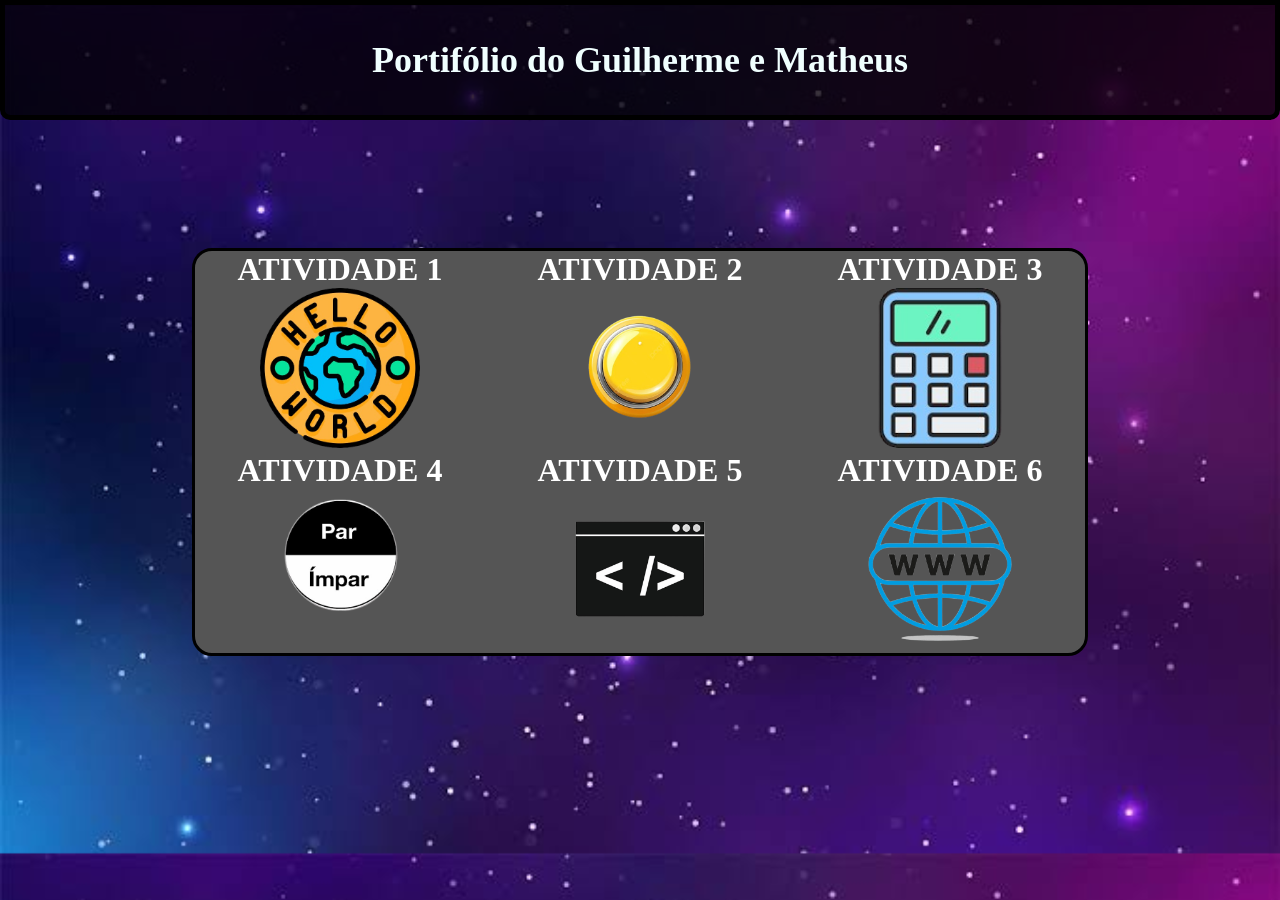
==== index.html @ c5ebf62c "Add files via upload" ====
<!DOCTYPE html>
<html lang="pt-br">
<head>
    <meta charset="UTF-8">
    <meta name="viewport" content="width=device-width, initial-scale=1.0">
    <title>Portifolha</title>
    <link rel="stylesheet" href="style.css">
</head>
<body>
    <header>
        <h1>Portifólio do Guilherme e Matheus</h1>
        <img src="####" alt="">
    </header>
    <main>
        <div class="divPai">
            <div class="atividade1">
                <h1>ATIVIDADE 1</h1>
                <div class="img1">
                    <a href="atividade1/olamundo.html">
                        <img src="images/olamundo-removebg-preview.png" alt="">
                    </a>
                </div>
            </div>
            <div>
                <h1>ATIVIDADE 2</h1>
                <div class="img2">
                    <a href="atividade2/button.html">
                        <img src="images/images__1_-removebg-preview.png" alt="">
                    </a>
                </div>
            </div>
            <div class="atividade3">
                <h1>ATIVIDADE 3</h1>
                <div class="img3">
                    <a href="atividade3/calcu.html">
                        <img src="images/download-removebg-preview.png" alt="">
                    </a>
                </div>
            </div>
            <div class="atividade4">
                <h1>ATIVIDADE 4</h1>
                <div class="img4">
                    <a href="atividade4/paim.html">
                        <img src="images/parimpa-removebg-preview (1).png" alt="">
                    </a>
                </div>
            </div>
            <div class="atividade5"> 
                <h1>ATIVIDADE 5</h1>
                <div class="img5">
                    <a href="atividade5/maior.html">
                        <img src="images/maismenos (1).png" alt="">
                    </a>
                </div>
            </div>
            <div class="atividade6">
                <h1>ATIVIDADE 6</h1>
                <div class="img6">
                    <a href="atividade6/site.html">
                        <img src="images/www.png" alt="">
                    </a>
                </div>
            </div>
        </div>
    </main>
    <footer>

    </footer>
    <script src="script.js"></script>
</body>
</html>
---- style.css ----
*{
    padding: 0;
    margin: 0;
    box-sizing: border-box;
}

body{
    background-image: url(images/images.jpeg);
    color: azure;
    background-size: cover;
    text-align: center;
}
header{
    display: flex;
    background-color: rgba(0, 0, 0, 0.767);
    font-size: large;
    height: 120px;
    margin-bottom: 10%;
    align-items: center;
    justify-content: center;
    border: black;
    border-end-start-radius: 10px;
    border-end-end-radius: 10px;
    border-style: solid;
    border-width: 5px;
}
main{
    display: flex;
    margin: 0 15%;
    background-color: rgb(85, 85, 85);
    justify-content: center;
    align-items: center;
    color: white;
    height: auto;
    border-radius: 20px;
    border-width: 2%;
    border-color: black;
    border-style: solid;

    .divPai{
        display: grid;
        grid-template-columns: repeat(3, 1fr);
        justify-content: center;
        align-items: center;
        margin: auto;
    }
}
div{
    width: 300px;
}
img{
    height: 160px;
}
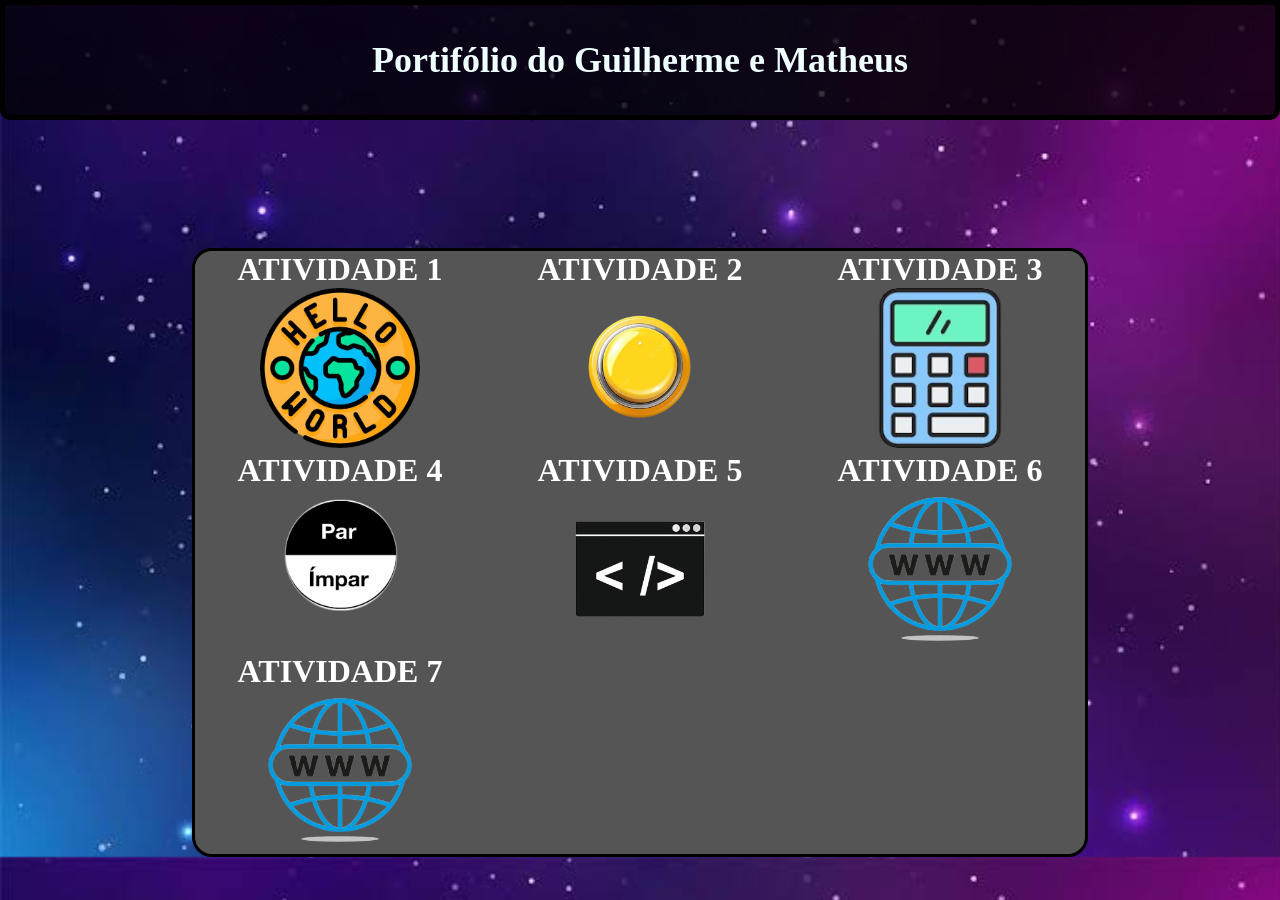
==== commit fa19d5b6: "Add files via upload" ====
--- a/index.html
+++ b/index.html
@@ -61,6 +61,14 @@
                     </a>
                 </div>
             </div>
+            <div class="atividade7">
+                <h1>ATIVIDADE 7</h1>
+                <div class="img6">
+                    <a href="atividade7/aleatorio.html">
+                        <img src="images/www.png" alt="">
+                    </a>
+                </div>
+            </div>
         </div>
     </main>
     <footer>
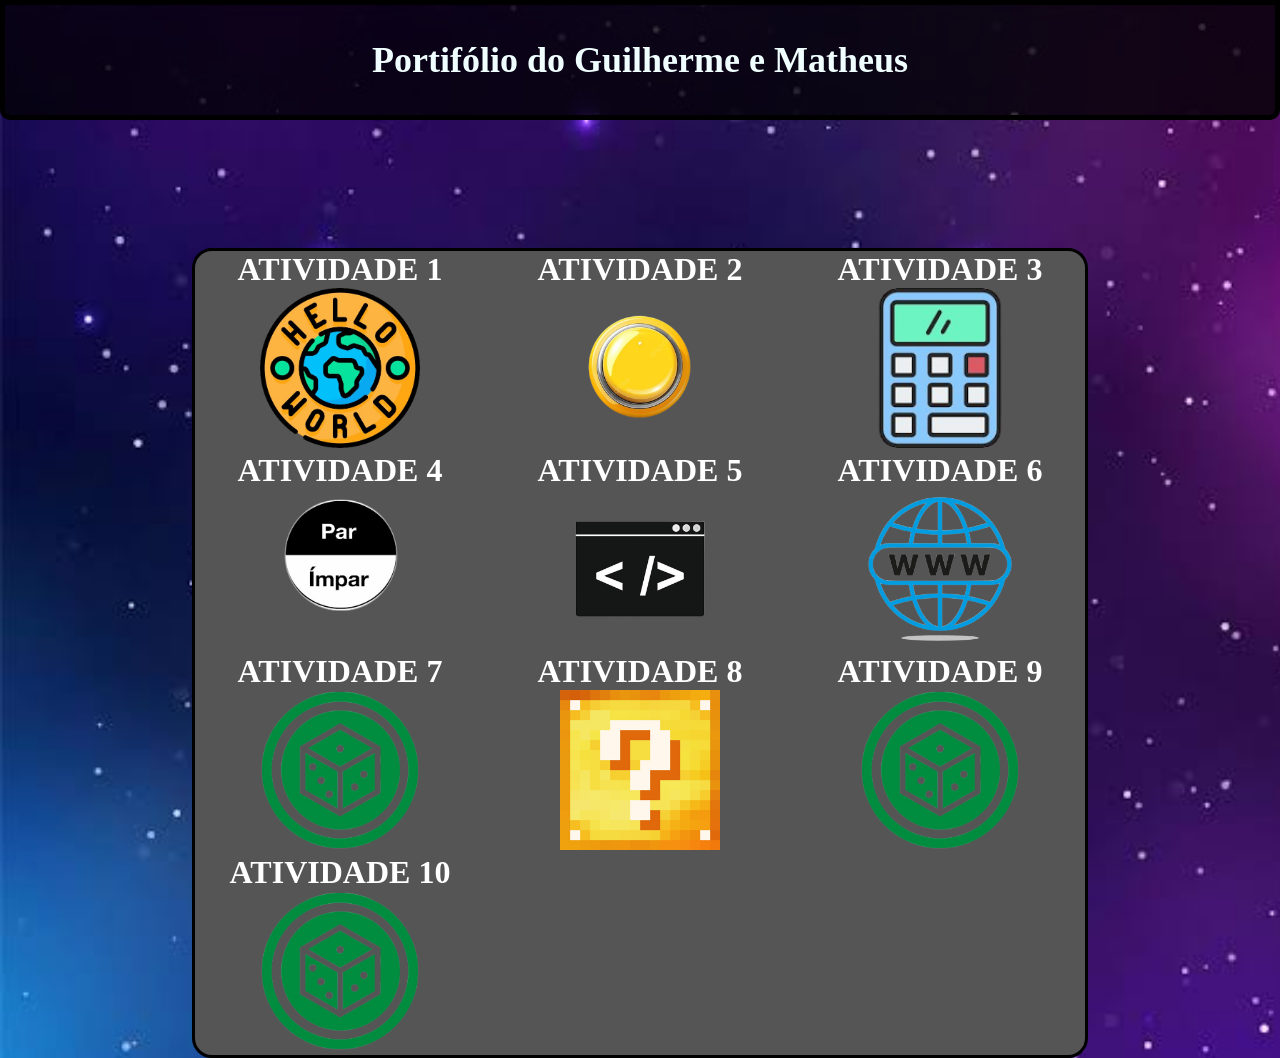
==== commit 85fee18b: "Add files via upload" ====
--- a/index.html
+++ b/index.html
@@ -65,7 +65,31 @@
                 <h1>ATIVIDADE 7</h1>
                 <div class="img6">
                     <a href="atividade7/aleatorio.html">
-                        <img src="images/www.png" alt="">
+                        <img src="images/numrale-removebg-preview.png" alt="">
+                    </a>
+                </div>
+            </div>
+            <div class="atividade8">
+                <h1>ATIVIDADE 8</h1>
+                <div class="img6">
+                    <a href="atividade8/sorte.html">
+                        <img src="../images/Lucky.png" alt="">
+                    </a>
+                </div>
+            </div>
+            <div class="atividade9">
+                <h1>ATIVIDADE 9</h1>
+                <div class="img6">
+                    <a href="atividade7/aleatorio.html">
+                        <img src="images/numrale-removebg-preview.png" alt="">
+                    </a>
+                </div>
+            </div>
+            <div class="atividade10">
+                <h1>ATIVIDADE 10</h1>
+                <div class="img6">
+                    <a href="atividade7/aleatorio.html">
+                        <img src="images/numrale-removebg-preview.png" alt="">
                     </a>
                 </div>
             </div>
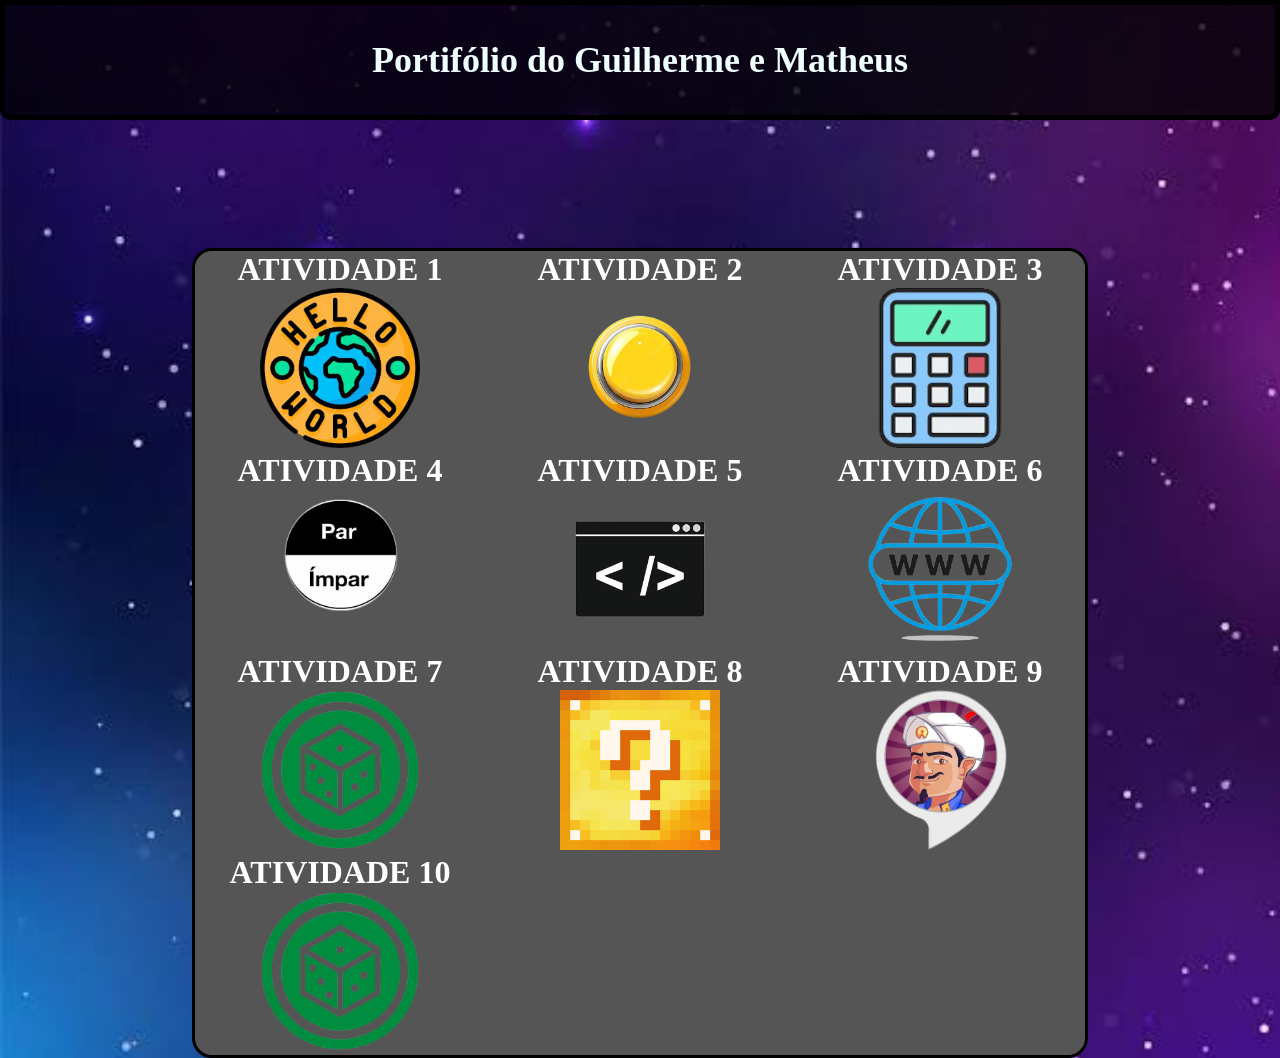
==== commit f33c9744: "Add files via upload" ====
--- a/index.html
+++ b/index.html
@@ -63,7 +63,7 @@
             </div>
             <div class="atividade7">
                 <h1>ATIVIDADE 7</h1>
-                <div class="img6">
+                <div class="img7">
                     <a href="atividade7/aleatorio.html">
                         <img src="images/numrale-removebg-preview.png" alt="">
                     </a>
@@ -71,7 +71,7 @@
             </div>
             <div class="atividade8">
                 <h1>ATIVIDADE 8</h1>
-                <div class="img6">
+                <div class="img8">
                     <a href="atividade8/sorte.html">
                         <img src="../images/Lucky.png" alt="">
                     </a>
@@ -79,15 +79,15 @@
             </div>
             <div class="atividade9">
                 <h1>ATIVIDADE 9</h1>
-                <div class="img6">
-                    <a href="atividade7/aleatorio.html">
-                        <img src="images/numrale-removebg-preview.png" alt="">
+                <div class="img9">
+                    <a href="atividade9/adivi.html">
+                        <img src="images/images-removebg-preview.png" alt="">
                     </a>
                 </div>
             </div>
             <div class="atividade10">
                 <h1>ATIVIDADE 10</h1>
-                <div class="img6">
+                <div class="img10">
                     <a href="atividade7/aleatorio.html">
                         <img src="images/numrale-removebg-preview.png" alt="">
                     </a>
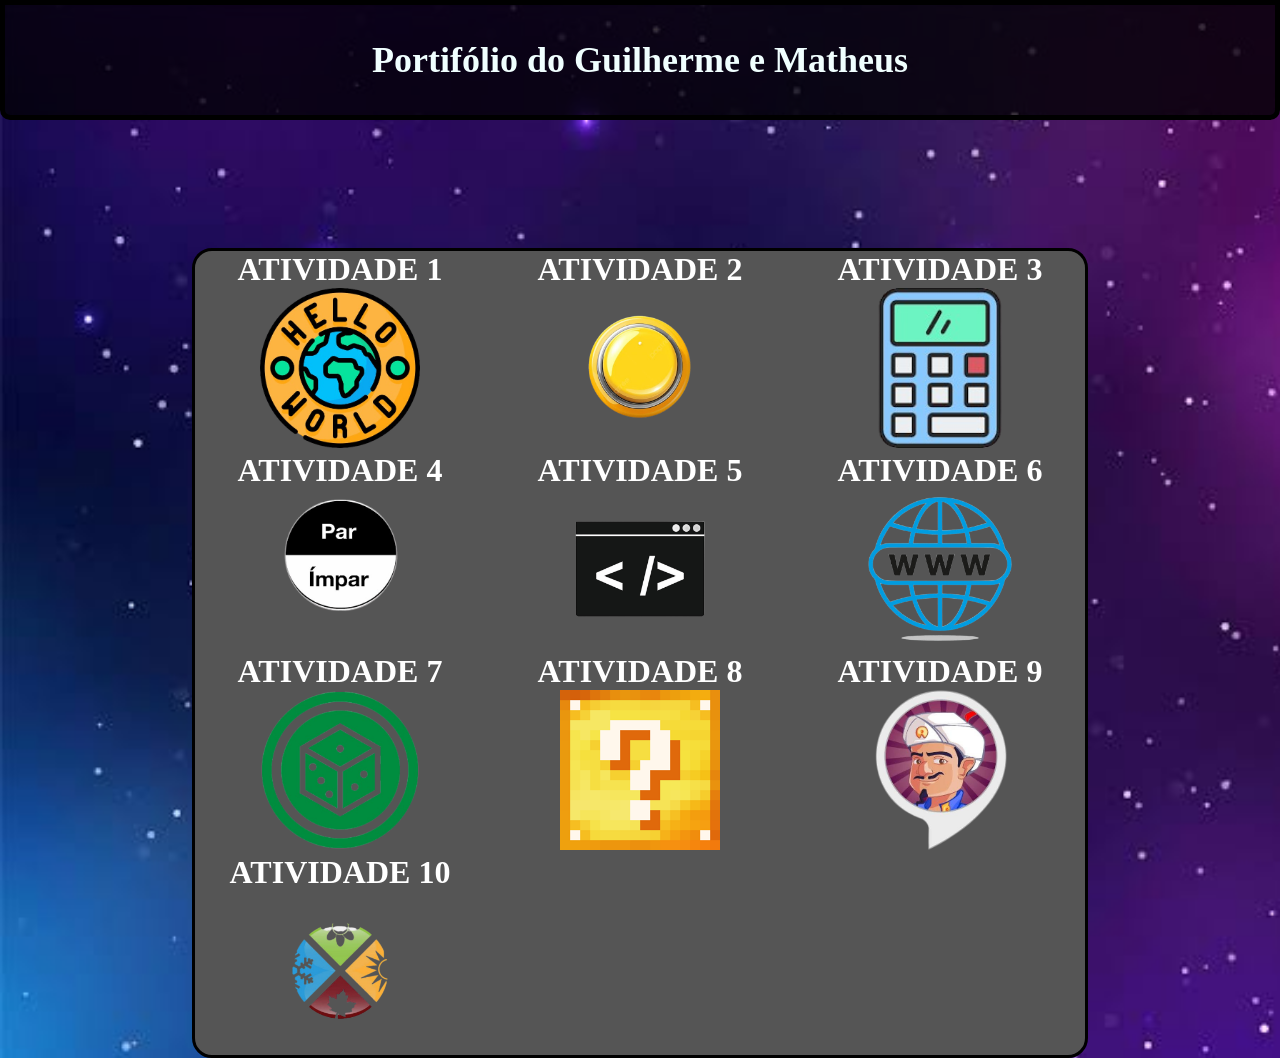
==== commit 4ce15b00: "Add files via upload" ====
--- a/index.html
+++ b/index.html
@@ -88,8 +88,8 @@
             <div class="atividade10">
                 <h1>ATIVIDADE 10</h1>
                 <div class="img10">
-                    <a href="atividade7/aleatorio.html">
-                        <img src="images/numrale-removebg-preview.png" alt="">
+                    <a href="atividade10/estacoes.html">
+                        <img src="images/bolsonaro.png" alt="">
                     </a>
                 </div>
             </div>
--- a/style.css
+++ b/style.css
@@ -50,4 +50,5 @@
 }
 img{
     height: 160px;
-}+}
+
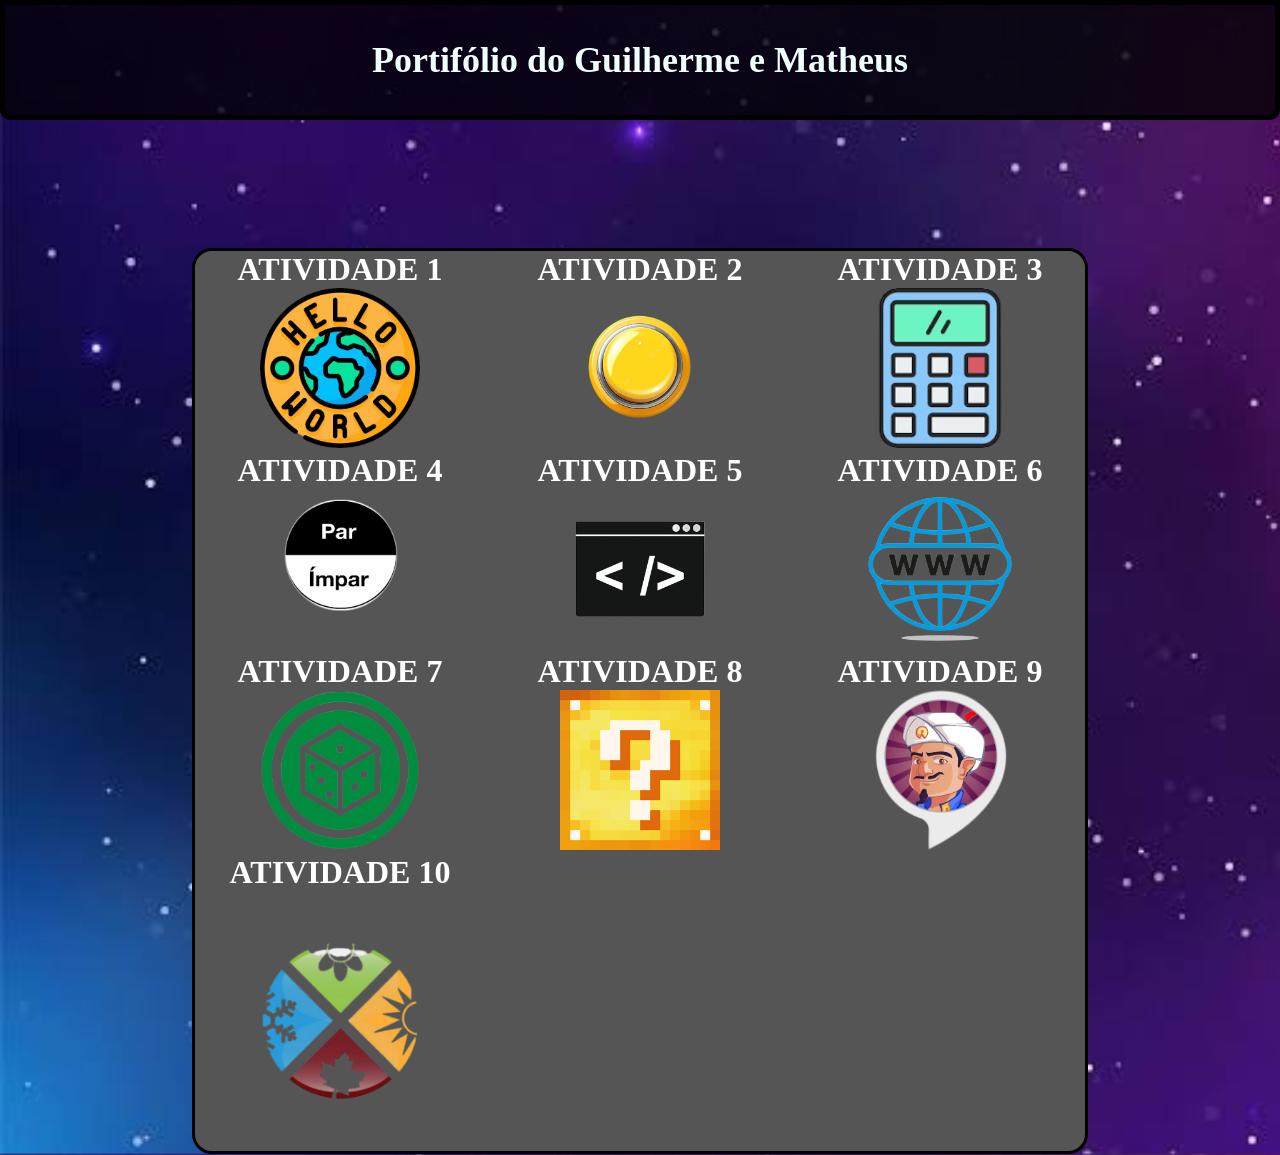
==== commit 46e875bc: "Add files via upload" ====
--- a/index.html
+++ b/index.html
@@ -25,7 +25,7 @@
                 <h1>ATIVIDADE 2</h1>
                 <div class="img2">
                     <a href="atividade2/button.html">
-                        <img src="images/images__1_-removebg-preview.png" alt="">
+                        <img src="images/images__1_-removebg-preview.png" class="img2">
                     </a>
                 </div>
             </div>
@@ -41,7 +41,7 @@
                 <h1>ATIVIDADE 4</h1>
                 <div class="img4">
                     <a href="atividade4/paim.html">
-                        <img src="images/parimpa-removebg-preview (1).png" alt="">
+                        <img src="images/parimpa-removebg-preview (1).png" class="img4">
                     </a>
                 </div>
             </div>
@@ -89,7 +89,7 @@
                 <h1>ATIVIDADE 10</h1>
                 <div class="img10">
                     <a href="atividade10/estacoes.html">
-                        <img src="images/bolsonaro.png" alt="">
+                        <img src="images/bolsonaro.png" class="img10">
                     </a>
                 </div>
             </div>
--- a/style.css
+++ b/style.css
@@ -1,3 +1,4 @@
+
 *{
     padding: 0;
     margin: 0;
@@ -51,4 +52,7 @@
 img{
     height: 160px;
 }
+.img10{
+    height: 260px;
+}
 
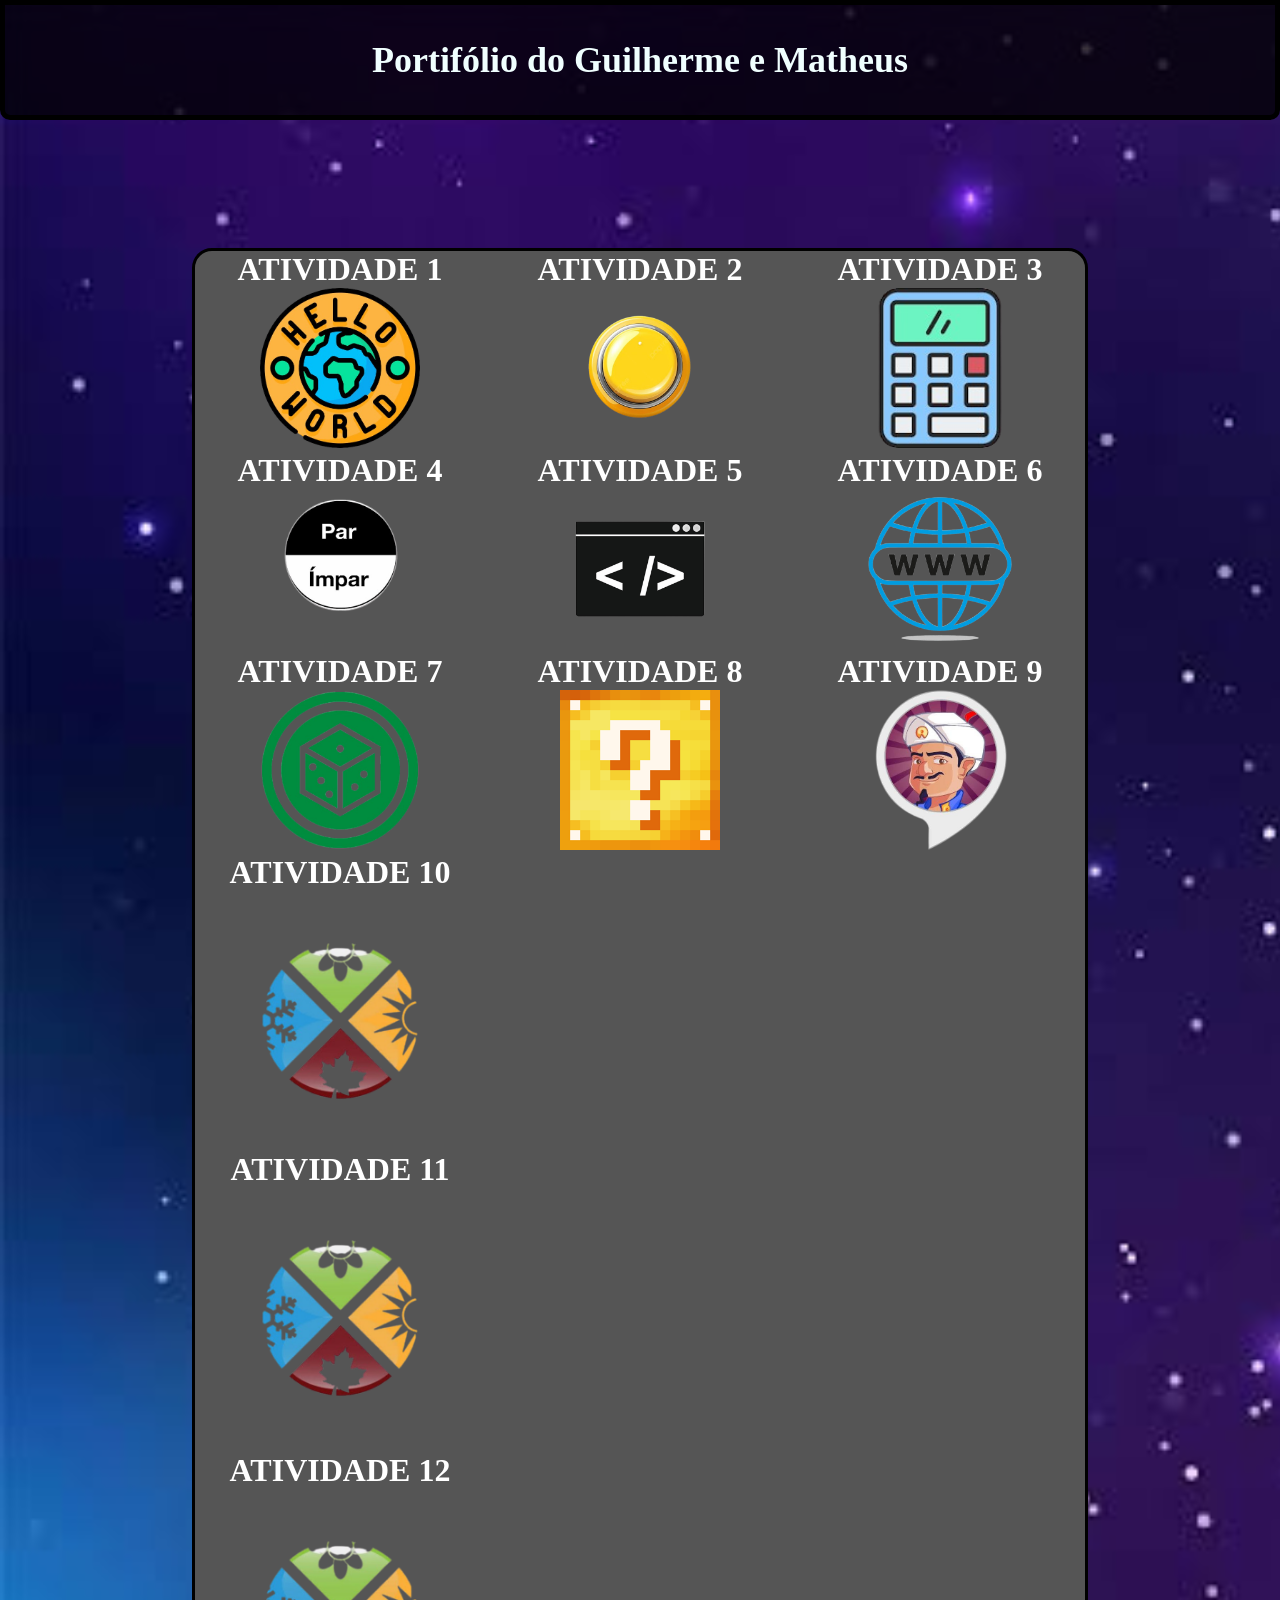
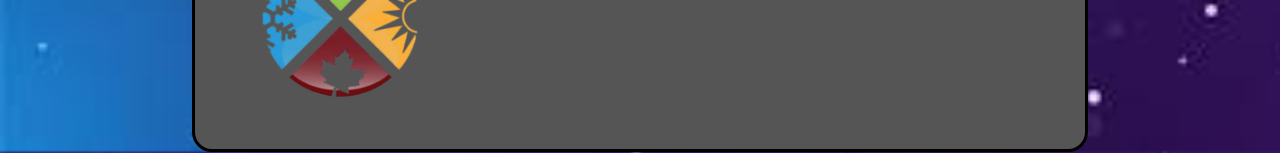
==== commit c7d4a9ff: "Add files via upload" ====
--- a/index.html
+++ b/index.html
@@ -92,6 +92,20 @@
                         <img src="images/bolsonaro.png" class="img10">
                     </a>
                 </div>
+            <div class="atividade11">
+                <h1>ATIVIDADE 11</h1>
+                <div class="img11">
+                    <a href="atividade11/horas.html">
+                        <img src="images/bolsonaro.png" class="img10">
+                    </a>
+                </div>
+            <div class="atividade12">
+                <h1>ATIVIDADE 12</h1>
+                <div class="img10">
+                    <a href="atividade12/basquete.html">
+                        <img src="images/bolsonaro.png" class="img10">
+                    </a>
+                </div>
             </div>
         </div>
     </main>
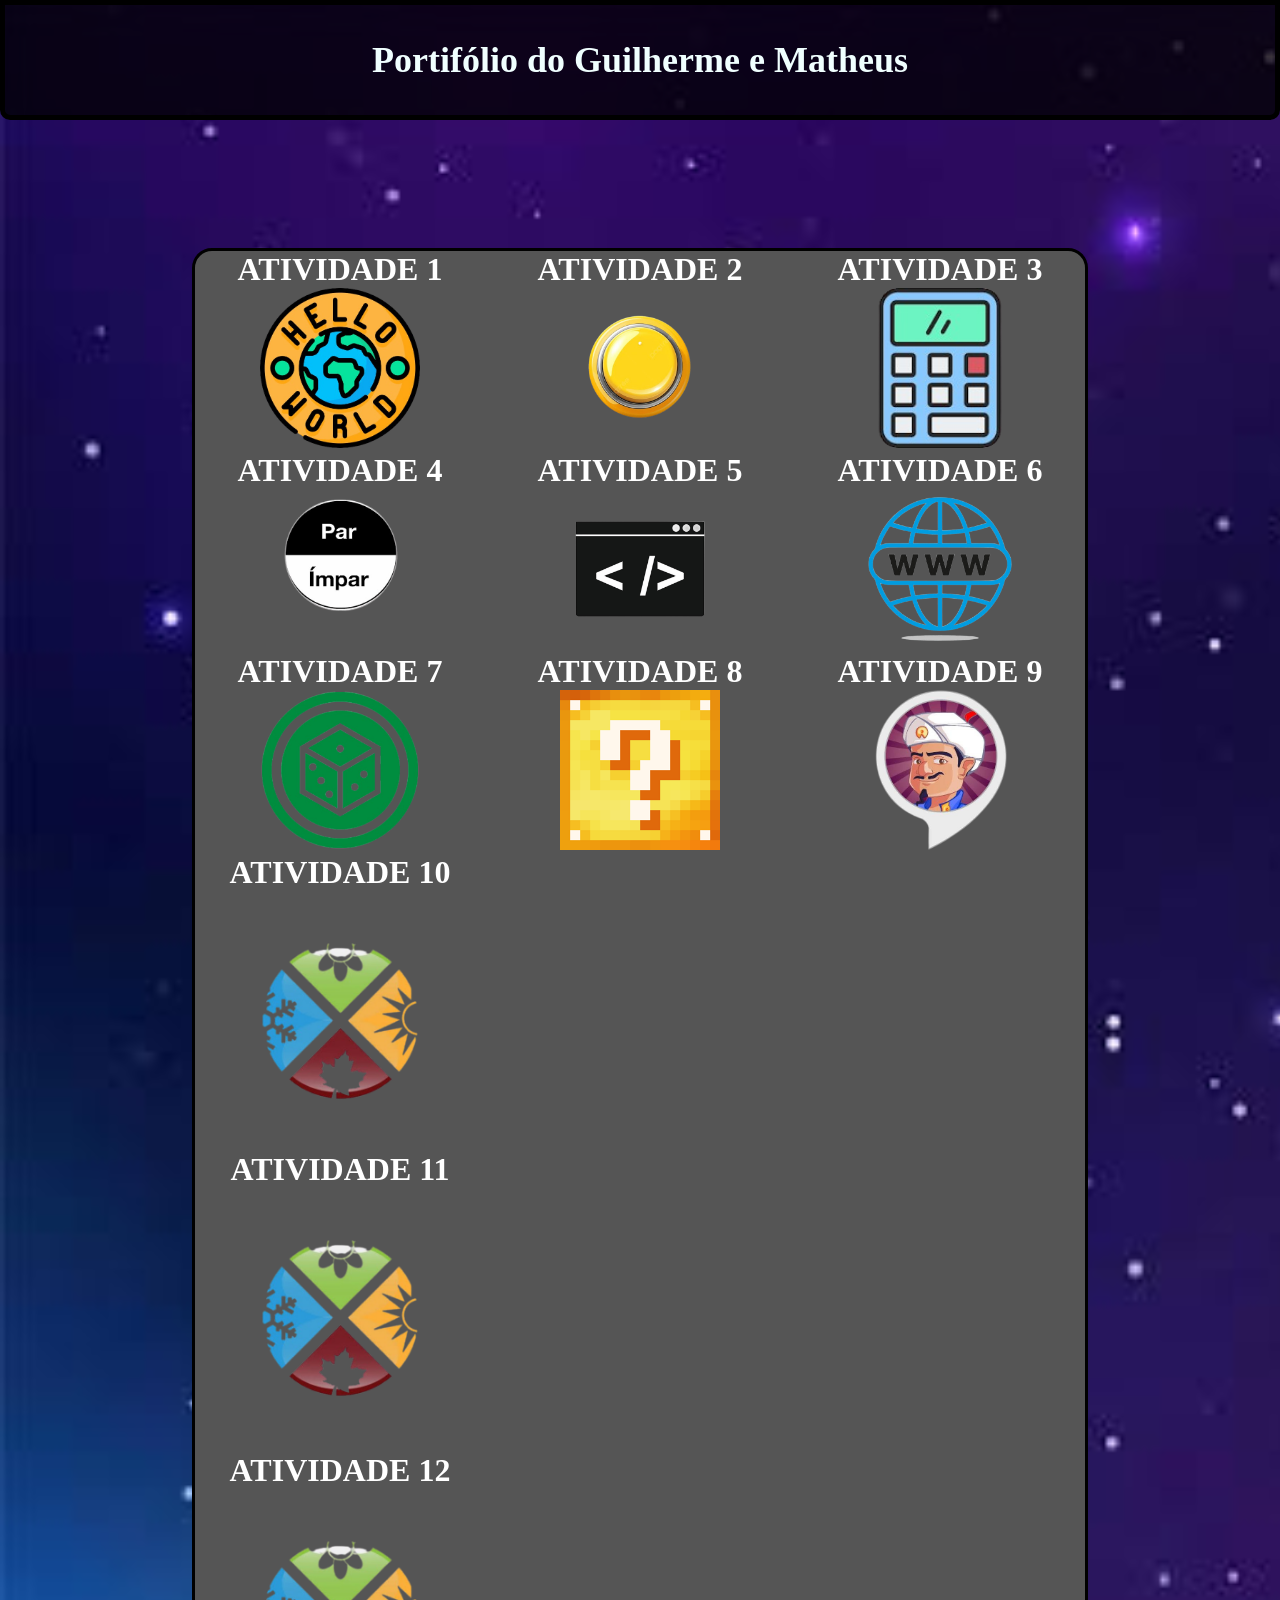
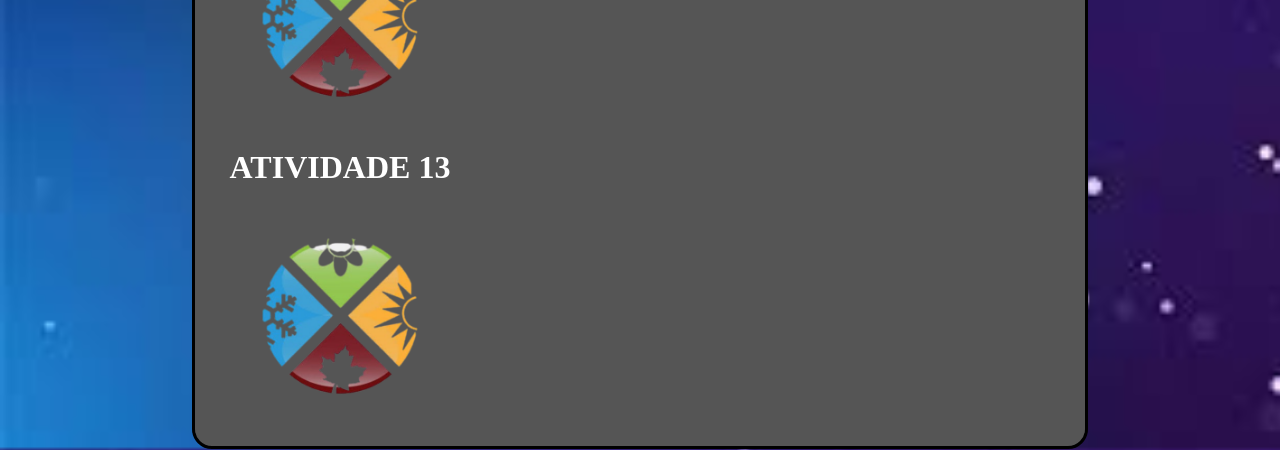
==== commit fc65ed00: "Add files via upload" ====
--- a/index.html
+++ b/index.html
@@ -107,6 +107,14 @@
                     </a>
                 </div>
             </div>
+            <div class="atividade13">
+                <h1>ATIVIDADE 13</h1>
+                <div class="img10">
+                    <a href="atividade13/contar.html">
+                        <img src="images/bolsonaro.png" class="img10">
+                    </a>
+                </div>
+            </div>
         </div>
     </main>
     <footer>
